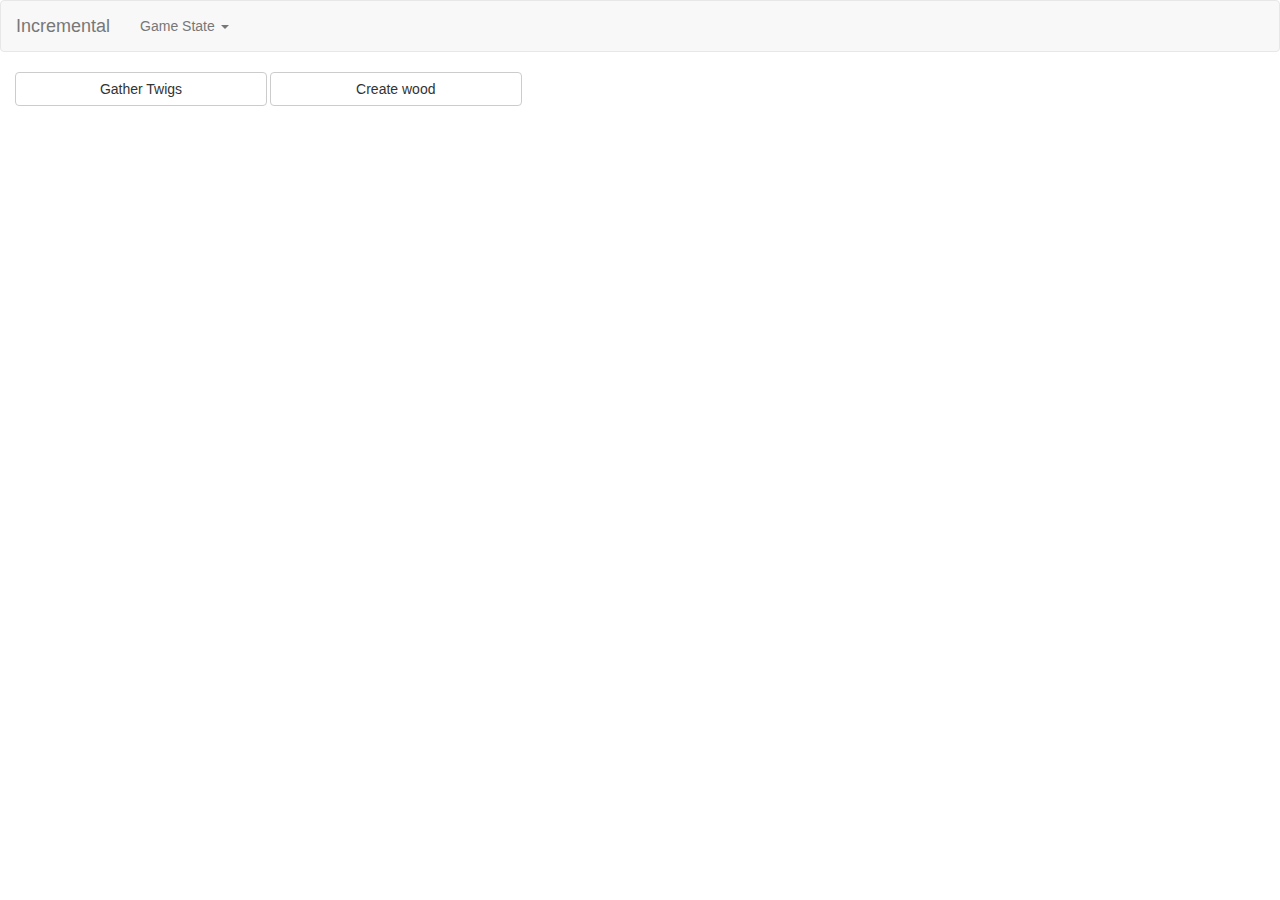
==== index.html @ 72c697ee "Initial commit of work so far." ====
<!DOCTYPE html>
<html>
<head>
    <title>Incremental</title>

    <meta name="viewport" content="width=device-width, initial-scale=1, maximum-scale=1, user-scalable=no">
    <link rel="stylesheet" href="css/bootstrap.min.css">
    <!--<link rel="stylesheet" href="css/bootstrap-dark.min.css">-->
    <link rel="stylesheet" href="css/style.css">
</head>
<body>
<nav class="navbar navbar-default" role="navigation">
    <div class="container-fluid">
        <div class="navbar-header">
            <button type="button" class="navbar-toggle" data-toggle="collapse" data-target="#bs-example-navbar-collapse-1"><span class="sr-only">Toggle navigation</span><span class="icon-bar"></span><span class="icon-bar"></span><span class="icon-bar"></span></button>
            <a class="navbar-brand" href="#">Incremental</a>
        </div>

        <div class="collapse navbar-collapse" id="bs-example-navbar-collapse-1">
            <ul class="nav navbar-nav">
                <!--<li><a href="#">Link</a></li>-->
                <li class="dropdown">
                    <a href="#" class="dropdown-toggle" data-toggle="dropdown">Game State <span class="caret"></span></a>
                    <ul class="dropdown-menu" role="menu">
                        <li><a onclick="require('save').save()" id="saveBtn" href="#">Save</a></li>
                        <li><a onclick="require('save').load()" id="loadBtn" href="#">Load</a></li>
                        <li class="divider"></li>
                        <li><a onclick="require('save').clear()" href="#">Clear</a></li>
                    </ul>
                </li>
            </ul>
        </div>
    </div>
</nav>

<div class="container-fluid">
    <div class="row">
        <div id="actions" class="col-sm-12 col-md-12"></div>
    </div>
    <div class="row">
        <div id="information" class="col-sm-12 col-md-5">
            <h4 style="display:none" id="resourceHead"><span class="glyphicon glyphicon-flash"></span> Resources</h4>
            <table id="resourceTable" class="table table-condensed" style="display:none">
                <tr data-resource="-1">
                    <th>Name</th>
                    <th style="text-align: right">Stored</th>
                    <th style="text-align: right">Income / second</th>
                </tr>
            </table>

            <h4 style="display:none" id="buildingHead"><span class="glyphicon glyphicon-home"></span> Buildings</h4>
            <table id="buildingTable" class="table table-condensed" style="display:none">
                <tr>
                    <th>Name</th>
                    <th style="text-align: right">Amount</th>
                    <th>In</th>
                    <th>Out</th>
                    <th></th>
                </tr>
            </table>
        </div>

        <div class="clearfix visible-xs-block"></div>

        <div id="buildings" class="col-sm-12 col-md-7">
            <h4 style="display:none" id="jobHead"><span class="glyphicon glyphicon-user"></span> Workers</h4>
            <table id="jobTable" class="table table-condensed" style="display:none">
                <tr>
                    <th></th>
                    <th></th>
                    <th>Name</th>
                    <th style="text-align: right">Workers</th>
                    <th>In</th>
                    <th>Out</th>
                    <th></th>
                    <th></th>
                </tr>
            </table>
        </div>


    </div>
</div>


<!--<script src="//ajax.googleapis.com/ajax/libs/jquery/1.11.1/jquery.min.js"></script>-->
<script>window.jQuery || document.write('<script src="js/jquery.min.js"><\/script>')</script>
<script src="js/bootstrap.min.js"></script>

<script>
    $('#buildingCategories a').click(function (e) {
        e.preventDefault();
        $(this).tab('show');
    })
</script>
<script data-main="js/main" src="js/require.js"></script>
</body>
</html>
---- css/style.css ----
.tooltip-inner {
    min-width: 200px;
}

.category {
    float: left;
    clear: right;
    width: 100%;
}

.category h4 {
    cursor: pointer;
}

.resource-value {
    text-align: right;
}

tr.resfultr>td.resource-fullness {
    padding: 1px;
    height: 0;
    border: 0;
}

.resource-fullness>.bar {
    border-top: 1px solid #4e9c49;
    height: 1px;
    width: 0;
}

.cost-text, .income-text {
    display: block;
}

.cost-text, .danger {
    color: #cc3f3f;
}

.income-text {
    color: #69b84a;
}

.text-muted {
    font-style: italic;
}

.danger {
    font-weight: bold;
}

.resource-change {
    text-align: right;
}

.buildingFullness {
    border-top: 0 !important;
}

.gameBtn {
//    display: block;
    margin-right: .2em;
//    clear: left;
//    float: left;
    min-width: 18em;
}

.btn.disabled {
    background-color: #e1e1e1 !important;
    border-color: red !important;
    pointer-events: auto;
}

.progress {
    max-width: 50%;
}
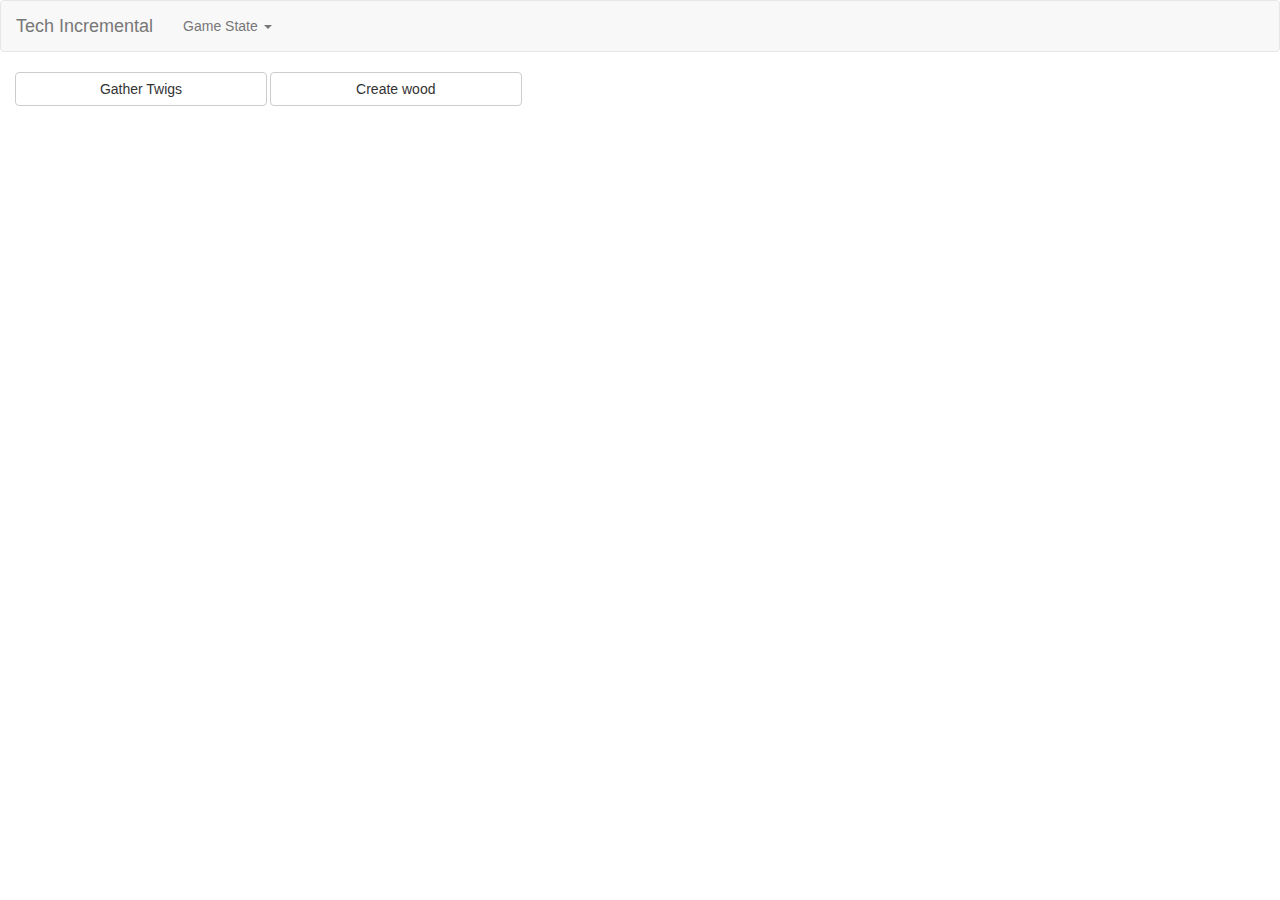
==== commit 55f48245: "Updated project name" ====
--- a/index.html
+++ b/index.html
@@ -1,7 +1,7 @@
 <!DOCTYPE html>
 <html>
 <head>
-    <title>Incremental</title>
+    <title>Tech Incremental</title>
 
     <meta name="viewport" content="width=device-width, initial-scale=1, maximum-scale=1, user-scalable=no">
     <link rel="stylesheet" href="css/bootstrap.min.css">
@@ -13,7 +13,7 @@
     <div class="container-fluid">
         <div class="navbar-header">
             <button type="button" class="navbar-toggle" data-toggle="collapse" data-target="#bs-example-navbar-collapse-1"><span class="sr-only">Toggle navigation</span><span class="icon-bar"></span><span class="icon-bar"></span><span class="icon-bar"></span></button>
-            <a class="navbar-brand" href="#">Incremental</a>
+            <a class="navbar-brand" href="#">Tech Incremental</a>
         </div>
 
         <div class="collapse navbar-collapse" id="bs-example-navbar-collapse-1">
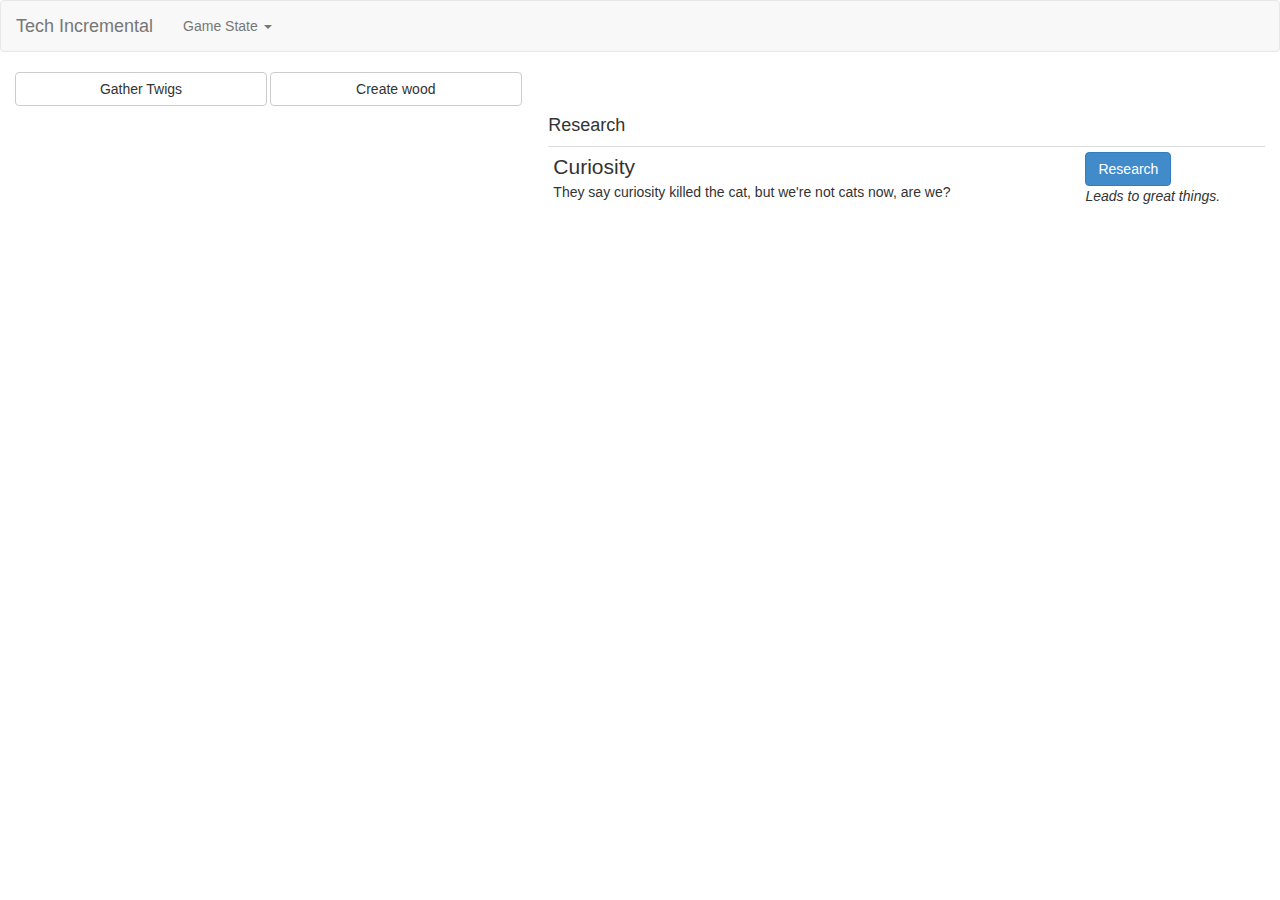
==== commit 8282ac76: "Massive content addition" ====
--- a/index.html
+++ b/index.html
@@ -25,6 +25,9 @@
                         <li><a onclick="require('save').save()" id="saveBtn" href="#">Save</a></li>
                         <li><a onclick="require('save').load()" id="loadBtn" href="#">Load</a></li>
                         <li class="divider"></li>
+                        <li><a onclick="prompt('Your code, keep it in a safe spot!', require('save').export())" id="exportBtn" href="#">Export</a></li>
+                        <li><a onclick="require('save').import(prompt('Input your code.'))" id="importBtn" href="#">Import</a></li>
+                        <li class="divider"></li>
                         <li><a onclick="require('save').clear()" href="#">Clear</a></li>
                     </ul>
                 </li>
@@ -42,6 +45,7 @@
             <h4 style="display:none" id="resourceHead"><span class="glyphicon glyphicon-flash"></span> Resources</h4>
             <table id="resourceTable" class="table table-condensed" style="display:none">
                 <tr data-resource="-1">
+                    <th></th>
                     <th>Name</th>
                     <th style="text-align: right">Stored</th>
                     <th style="text-align: right">Income / second</th>
@@ -51,6 +55,7 @@
             <h4 style="display:none" id="buildingHead"><span class="glyphicon glyphicon-home"></span> Buildings</h4>
             <table id="buildingTable" class="table table-condensed" style="display:none">
                 <tr>
+                    <th></th>
                     <th>Name</th>
                     <th style="text-align: right">Amount</th>
                     <th>In</th>
@@ -68,6 +73,7 @@
                 <tr>
                     <th></th>
                     <th></th>
+                    <th></th>
                     <th>Name</th>
                     <th style="text-align: right">Workers</th>
                     <th>In</th>
@@ -76,6 +82,9 @@
                     <th></th>
                 </tr>
             </table>
+
+            <h4 style="display:none" id="researchHead">Research</h4>
+            <table id="researchTable" class="table table-condensed" style="display:none"></table>
         </div>
 
 
--- a/css/style.css
+++ b/css/style.css
@@ -1,5 +1,5 @@
 .tooltip-inner {
-    min-width: 200px;
+    min-width: 300px;
 }
 
 .category {
@@ -64,12 +64,32 @@
     min-width: 18em;
 }
 
-.btn.disabled {
+.buildBuilding.disabled, .gameBtn.disabled, .jobPlus.disabled, .jobMinus.disabled {
     background-color: #e1e1e1 !important;
     border-color: red !important;
     pointer-events: auto;
 }
 
+.completed-research-btn:before {
+    content: "\e067";
+    font-family: 'Glyphicons Halflings';
+    font-size: 12px;
+    margin-right: 10px;
+}
+
+.research-name {
+    font-size: 1.5em;
+}
+
+.tech-completed>tr>.research-name {
+    color: gray;
+    font-style: italic;
+}
+
+.tech-effect {
+    font-style: italic;
+}
+
 .progress {
     max-width: 50%;
 }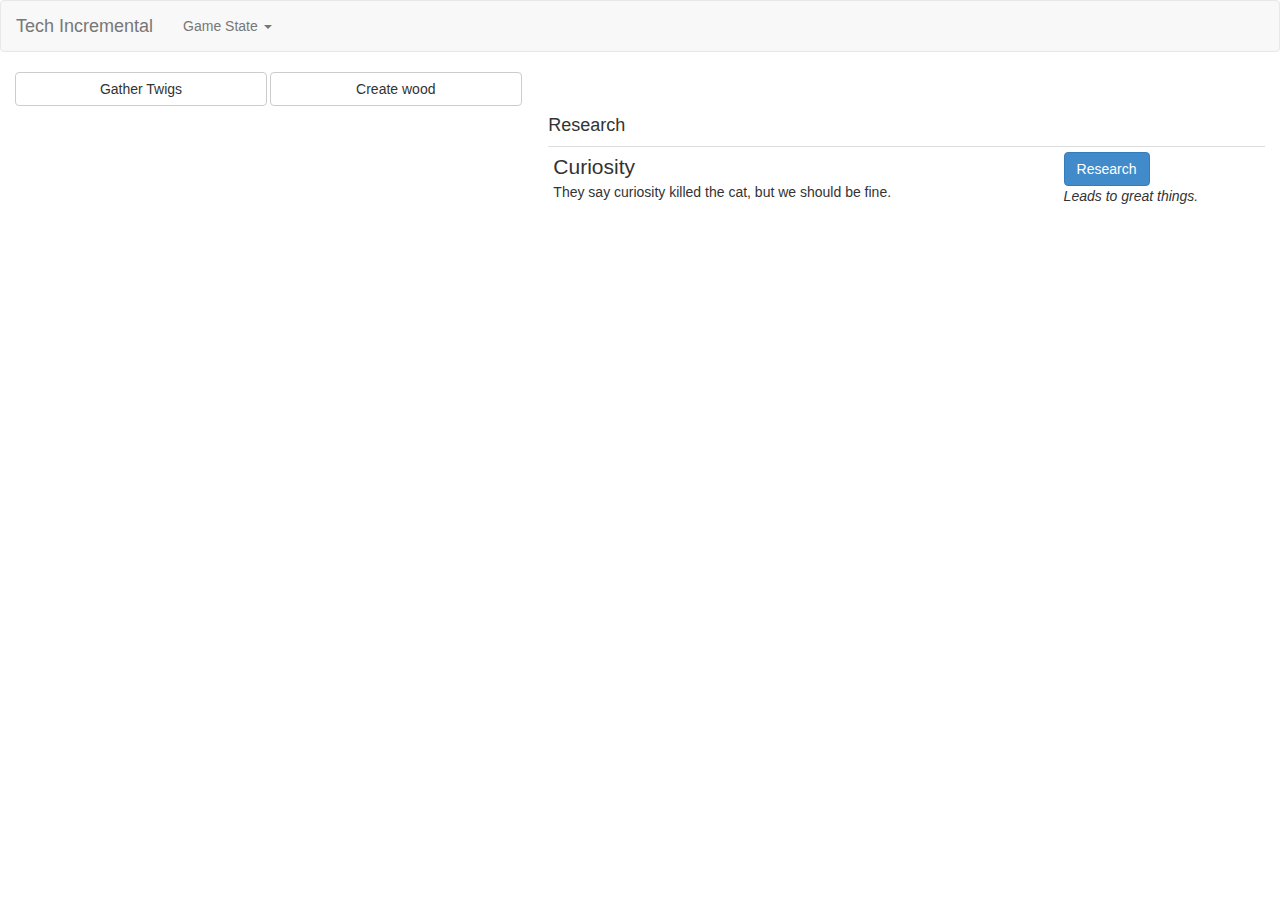
==== commit 446b3244: "Added Google Analytics" ====
--- a/index.html
+++ b/index.html
@@ -7,6 +7,17 @@
     <link rel="stylesheet" href="css/bootstrap.min.css">
     <!--<link rel="stylesheet" href="css/bootstrap-dark.min.css">-->
     <link rel="stylesheet" href="css/style.css">
+
+    <script>
+        (function(i,s,o,g,r,a,m){i['GoogleAnalyticsObject']=r;i[r]=i[r]||function(){
+            (i[r].q=i[r].q||[]).push(arguments)},i[r].l=1*new Date();a=s.createElement(o),
+                m=s.getElementsByTagName(o)[0];a.async=1;a.src=g;m.parentNode.insertBefore(a,m)
+        })(window,document,'script','//www.google-analytics.com/analytics.js','ga');
+
+        ga('create', 'UA-54279172-1', 'auto');
+        ga('send', 'pageview');
+
+    </script>
 </head>
 <body>
 <nav class="navbar navbar-default" role="navigation">
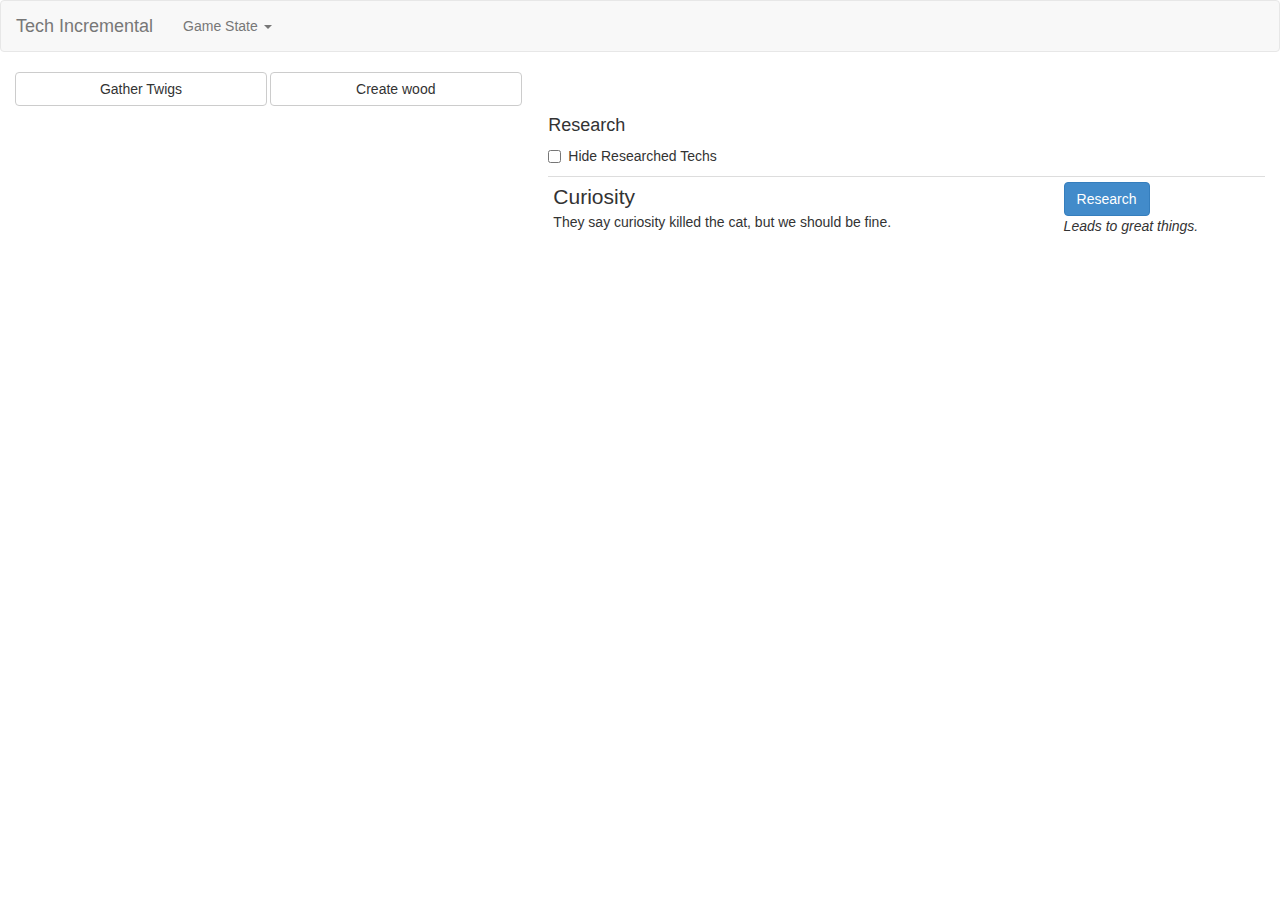
==== commit 339814d3: "Option to hide researched techs, more early tech" ====
--- a/index.html
+++ b/index.html
@@ -94,8 +94,13 @@
                 </tr>
             </table>
 
-            <h4 style="display:none" id="researchHead">Research</h4>
-            <table id="researchTable" class="table table-condensed" style="display:none"></table>
+            <h4 id="researchHead">Research</h4>
+            <div class="checkbox">
+                <label>
+                    <input id="hideResearched" type="checkbox"> Hide Researched Techs
+                </label>
+            </div>
+            <table id="researchTable" class="table table-condensed"></table>
         </div>
 
 
--- a/css/style.css
+++ b/css/style.css
@@ -81,7 +81,7 @@
     font-size: 1.5em;
 }
 
-.tech-completed>tr>.research-name {
+.tech-completed>td>.research-name {
     color: gray;
     font-style: italic;
 }
